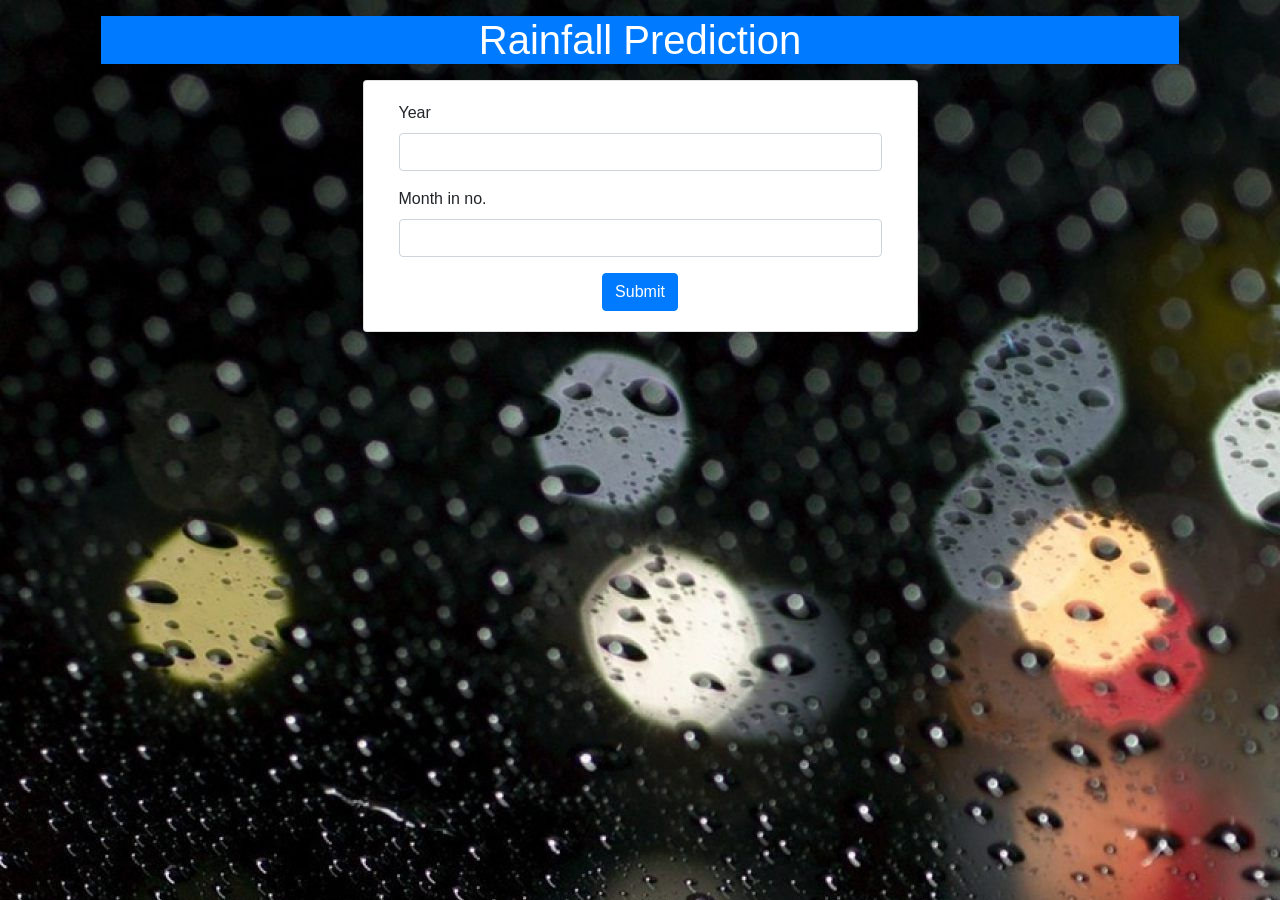
==== templates/index.html @ a220fcce "commit" ====
<!DOCTYPE html>
<html lang="en">

<head>
  <meta charset="UTF-8">
  <link rel="stylesheet" href="https://stackpath.bootstrapcdn.com/bootstrap/4.3.1/css/bootstrap.min.css"
    integrity="sha384-ggOyR0iXCbMQv3Xipma34MD+dH/1fQ784/j6cY/iJTQUOhcWr7x9JvoRxT2MZw1T" crossorigin="anonymous">
  <title>Rainfall-Prediction</title>
</head>

<body style="background-image: url('134878.jpg'); background-size: auto;">
  <!-- <body background="134878.jpg" > -->
  <div class="container">
    <h1 class="text-center m-3 badge-primary text-wrap">
      Rainfall Prediction
    </h1>
    <div class="card container" style="width: 50%; ">

      <div class="card-body">

        <form action="/" method="post">
          <div class="form-group">
            <label for="formGroupExampleInput2">Year</label>
            <input type="text" class="form-control" id="formGroupExampleInput2" name="Year" required />
          </div>
          <div class="form-group">
            <label for="formGroupExampleInput1">Month in no.</label>
            <input type="text" class="form-control" id="formGroupExampleInput1" name="Month" required />
          </div>
         
          <center><button type="submit" class="btn btn-primary">Submit</button></center>
        </form>
      </div>
    </div>
  </div>

</body>

</html>
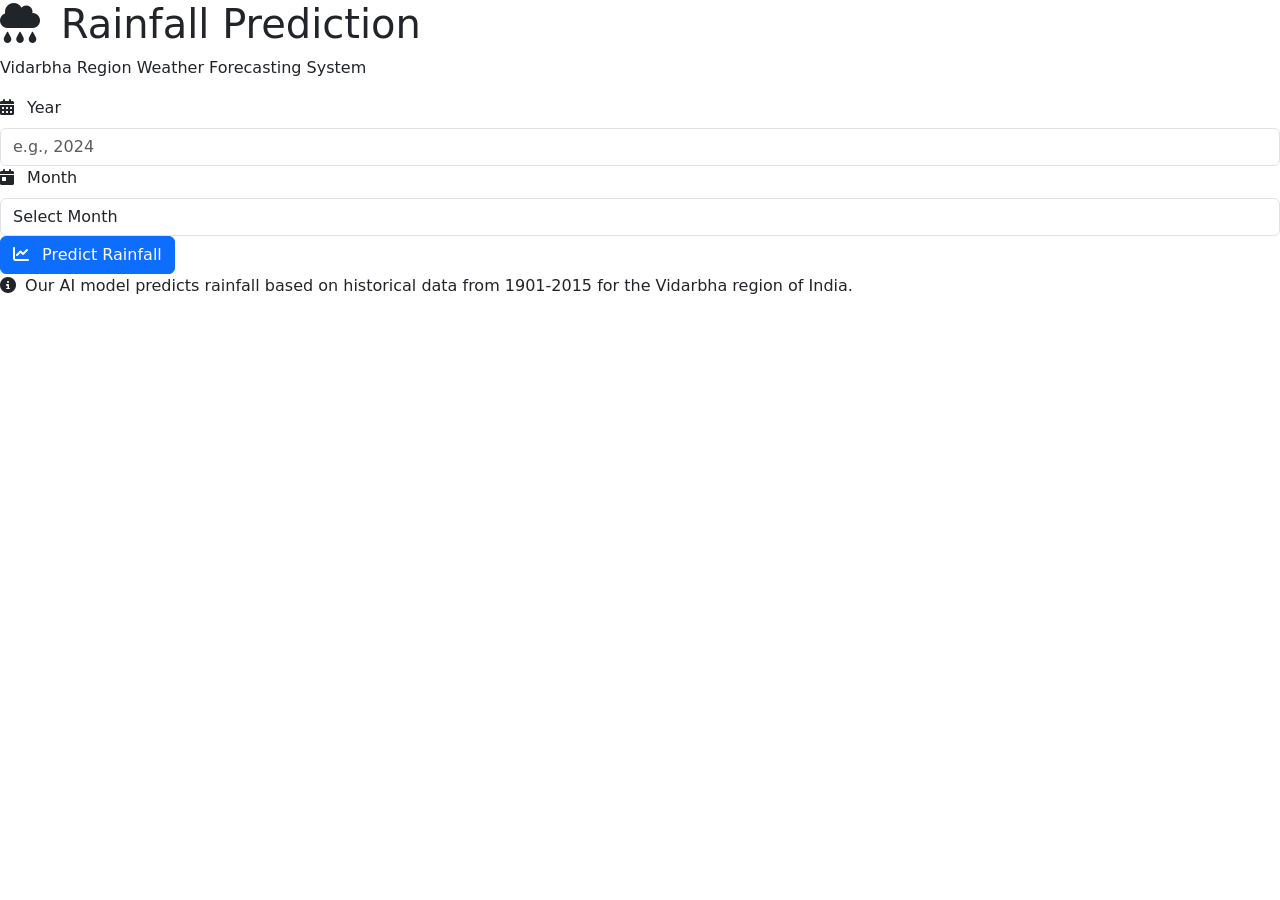
==== commit 433251f1: "Major UI Overhaul & Professional Enhancement  Frontend Transformation: - Complete UI redesign with m" ====
--- a/templates/index.html
+++ b/templates/index.html
@@ -2,38 +2,159 @@
 <html lang="en">
 
 <head>
-  <meta charset="UTF-8">
-  <link rel="stylesheet" href="https://stackpath.bootstrapcdn.com/bootstrap/4.3.1/css/bootstrap.min.css"
-    integrity="sha384-ggOyR0iXCbMQv3Xipma34MD+dH/1fQ784/j6cY/iJTQUOhcWr7x9JvoRxT2MZw1T" crossorigin="anonymous">
-  <title>Rainfall-Prediction</title>
+    <meta charset="UTF-8">
+    <meta name="viewport" content="width=device-width, initial-scale=1.0">
+    <title>Rainfall Prediction System | Vidarbha Region</title>
+    
+    <!-- Bootstrap 5 CSS -->
+    <link href="https://cdn.jsdelivr.net/npm/bootstrap@5.3.0/dist/css/bootstrap.min.css" rel="stylesheet">
+    
+    <!-- Font Awesome Icons -->
+    <link rel="stylesheet" href="https://cdnjs.cloudflare.com/ajax/libs/font-awesome/6.4.0/css/all.min.css">
+    
+    <!-- Google Fonts -->
+    <link href="https://fonts.googleapis.com/css2?family=Inter:wght@300;400;500;600;700&display=swap" rel="stylesheet">
+    
+    <!-- Custom CSS -->
+    <link rel="stylesheet" href="{{ url_for('static', filename='css/style.css') }}">
 </head>
 
-<body style="background-image: url('134878.jpg'); background-size: auto;">
-  <!-- <body background="134878.jpg" > -->
-  <div class="container">
-    <h1 class="text-center m-3 badge-primary text-wrap">
-      Rainfall Prediction
-    </h1>
-    <div class="card container" style="width: 50%; ">
-
-      <div class="card-body">
-
-        <form action="/" method="post">
-          <div class="form-group">
-            <label for="formGroupExampleInput2">Year</label>
-            <input type="text" class="form-control" id="formGroupExampleInput2" name="Year" required />
-          </div>
-          <div class="form-group">
-            <label for="formGroupExampleInput1">Month in no.</label>
-            <input type="text" class="form-control" id="formGroupExampleInput1" name="Month" required />
-          </div>
-         
-          <center><button type="submit" class="btn btn-primary">Submit</button></center>
-        </form>
-      </div>
+<body>
+    <!-- Rainfall Animation Background -->
+    <div class="rainfall-animation" id="rainfallBg"></div>
+    
+    <div class="main-container">
+        <div class="app-card fade-in">
+            <!-- Header Section -->
+            <div class="app-header">
+                <h1 class="app-title">
+                    <i class="fas fa-cloud-rain me-2"></i>
+                    Rainfall Prediction
+                </h1>
+                <p class="app-subtitle">Vidarbha Region Weather Forecasting System</p>
+            </div>
+            
+            <!-- Form Section -->
+            <div class="app-body">
+                <form action="/" method="post" id="predictionForm">
+                    <div class="form-group">
+                        <label for="year" class="form-label">
+                            <i class="fas fa-calendar-alt me-2"></i>
+                            Year
+                        </label>
+                        <div class="input-group">
+                            <input 
+                                type="number" 
+                                class="form-control" 
+                                id="year" 
+                                name="Year" 
+                                placeholder="e.g., 2024"
+                                min="1901" 
+                                max="2030" 
+                                required
+                            />
+                        </div>
+                        <div class="invalid-feedback">Please enter a valid year between 1901 and 2030.</div>
+                    </div>
+                    
+                    <div class="form-group">
+                        <label for="month" class="form-label">
+                            <i class="fas fa-calendar-day me-2"></i>
+                            Month
+                        </label>
+                        <select class="form-control" id="month" name="Month" required>
+                            <option value="" disabled selected>Select Month</option>
+                            <option value="1">January</option>
+                            <option value="2">February</option>
+                            <option value="3">March</option>
+                            <option value="4">April</option>
+                            <option value="5">May</option>
+                            <option value="6">June</option>
+                            <option value="7">July</option>
+                            <option value="8">August</option>
+                            <option value="9">September</option>
+                            <option value="10">October</option>
+                            <option value="11">November</option>
+                            <option value="12">December</option>
+                        </select>
+                        <div class="invalid-feedback">Please select a month.</div>
+                    </div>
+                    
+                    <button type="submit" class="btn btn-primary" id="submitBtn">
+                        <i class="fas fa-chart-line me-2"></i>
+                        Predict Rainfall
+                    </button>
+                </form>
+                
+                <div class="info-text">
+                    <i class="fas fa-info-circle me-1"></i>
+                    Our AI model predicts rainfall based on historical data from 1901-2015 for the Vidarbha region of India.
+                </div>
+            </div>
+        </div>
     </div>
-  </div>
-
+    
+    <!-- Bootstrap 5 JS -->
+    <script src="https://cdn.jsdelivr.net/npm/bootstrap@5.3.0/dist/js/bootstrap.bundle.min.js"></script>
+    
+    <!-- Custom JavaScript -->
+    <script>
+        // Form validation
+        document.getElementById('predictionForm').addEventListener('submit', function(e) {
+            const year = document.getElementById('year').value;
+            const month = document.getElementById('month').value;
+            
+            let isValid = true;
+            
+            // Validate year
+            if (year < 1901 || year > 2030) {
+                document.getElementById('year').classList.add('is-invalid');
+                isValid = false;
+            } else {
+                document.getElementById('year').classList.remove('is-invalid');
+                document.getElementById('year').classList.add('is-valid');
+            }
+            
+            // Validate month
+            if (!month) {
+                document.getElementById('month').classList.add('is-invalid');
+                isValid = false;
+            } else {
+                document.getElementById('month').classList.remove('is-invalid');
+                document.getElementById('month').classList.add('is-valid');
+            }
+            
+            if (!isValid) {
+                e.preventDefault();
+            } else {
+                // Show loading state
+                const submitBtn = document.getElementById('submitBtn');
+                submitBtn.innerHTML = '<span class="loading me-2"></span>Processing...';
+                submitBtn.disabled = true;
+            }
+        });
+        
+        // Rainfall animation
+        function createRainDrop() {
+            const rainfallBg = document.getElementById('rainfallBg');
+            const rainDrop = document.createElement('div');
+            rainDrop.className = 'rain-drop';
+            rainDrop.style.left = Math.random() * 100 + '%';
+            rainDrop.style.animationDuration = Math.random() * 3 + 2 + 's';
+            rainDrop.style.opacity = Math.random() * 0.5 + 0.1;
+            
+            rainfallBg.appendChild(rainDrop);
+            
+            setTimeout(() => {
+                if (rainDrop.parentNode) {
+                    rainDrop.parentNode.removeChild(rainDrop);
+                }
+            }, 5000);
+        }
+        
+        // Create rain drops periodically
+        setInterval(createRainDrop, 300);
+    </script>
 </body>
 
 </html>
